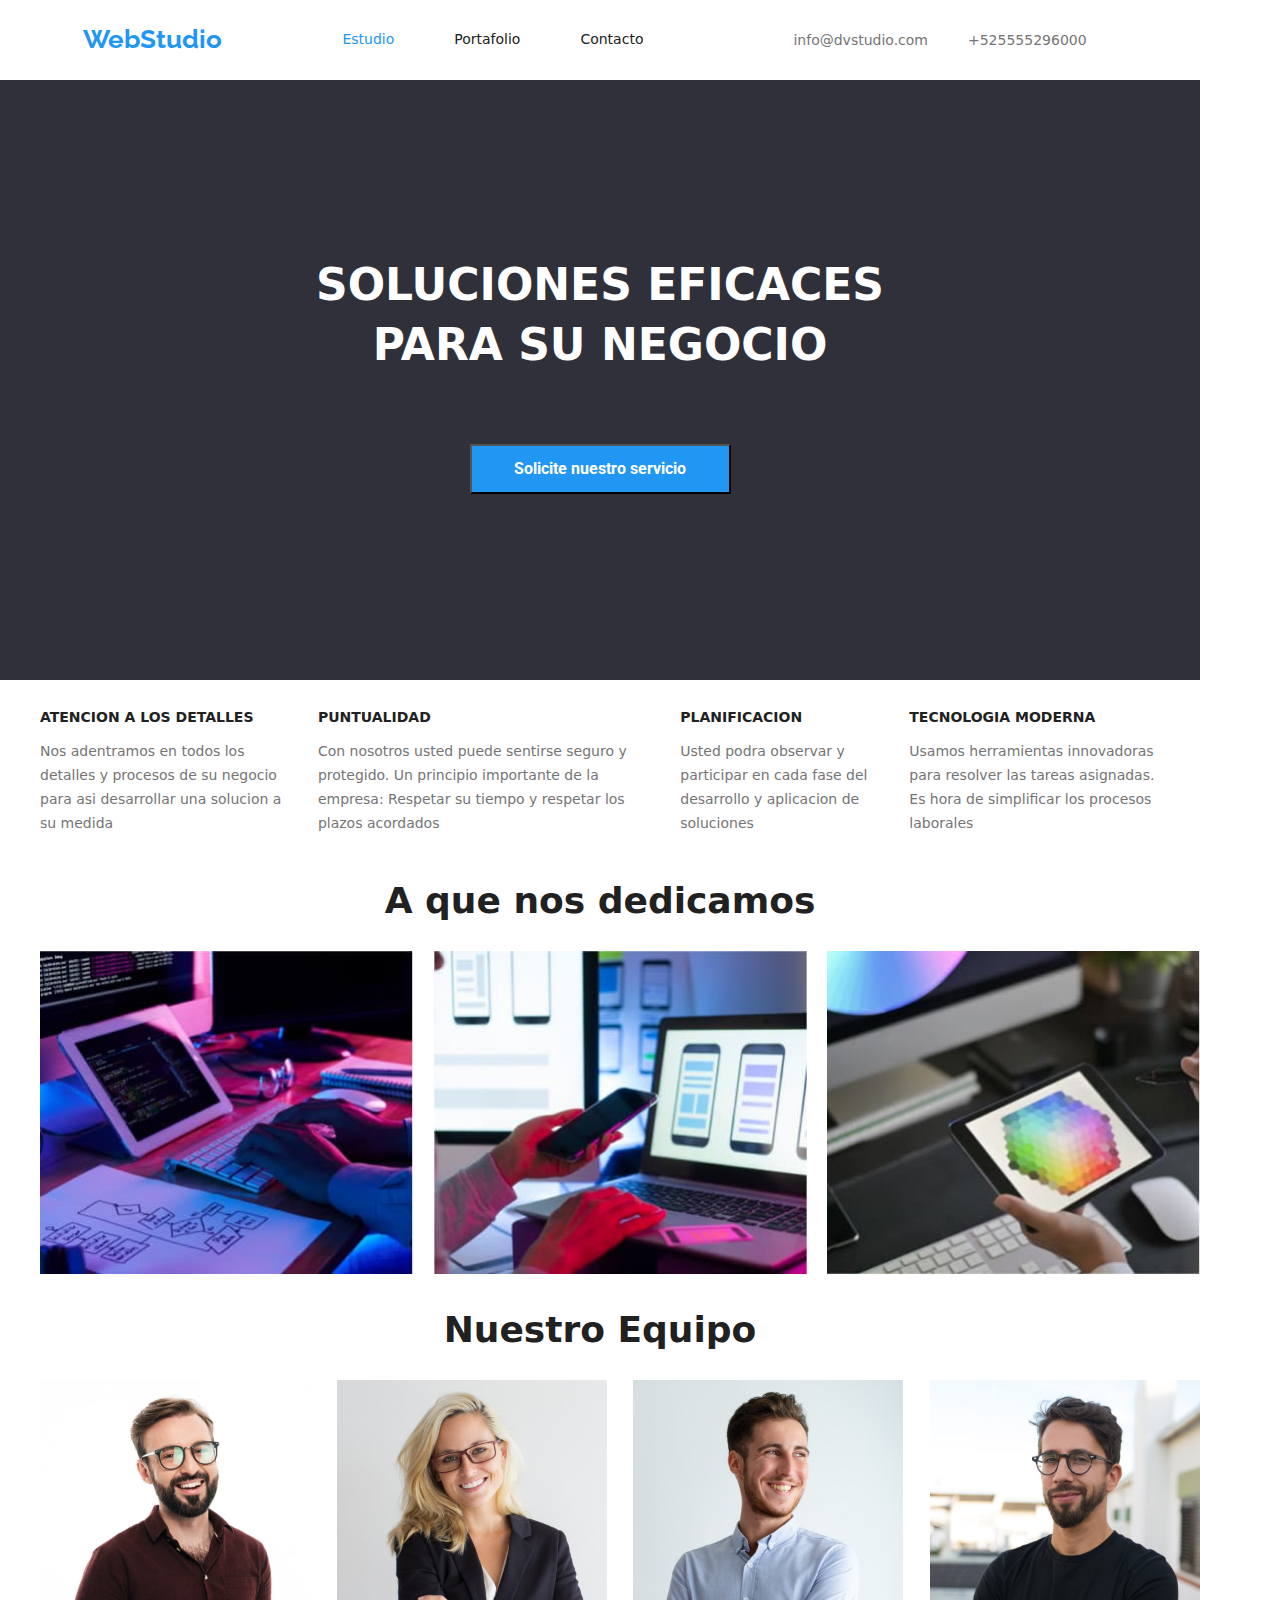
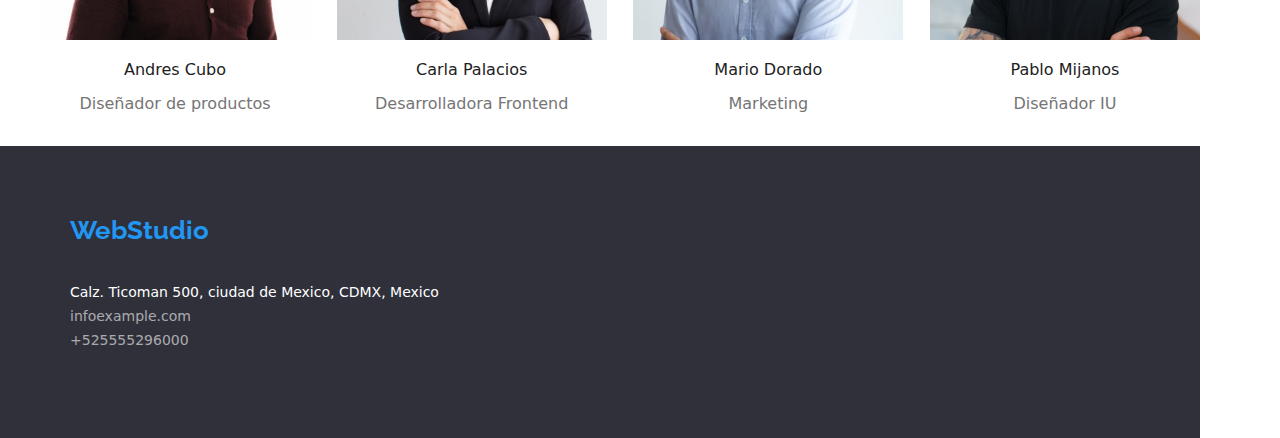
==== index.html @ dcff318e "tarea3" ====
<!DOCTYPE html>
<html lang="en">
<head>
    <meta charset="UTF-8" />
    <meta http-equiv="X-UA-Compatible" content="IE=edge" />
    <meta name="viewport" content="width=device-width, initial-scale=1.0" />
    <link rel="preconnect" href="https://fonts.googleapis.com">
    <link rel="preconnect" href="https://fonts.gstatic.com" crossorigin>
    <link href="https://fonts.googleapis.com/css2?family=Raleway:ital,wght@0,300;0,400;0,500;0,600;0,700;0,800;0,900;1,300;1,400;1,500;1,600;1,700;1,800;1,900&family=Roboto:ital,wght@0,100;0,300;0,400;0,500;0,700;0,900;1,100;1,300;1,400;1,500;1,700;1,900&display=swap" rel="stylesheet">
    <title>Principal</title>
    <link rel="stylesheet" href="./css/styles.css" />
<!--normalizacion-->
<link
    rel="stylesheet"
    href="https://cdnjs.cloudflare.com/ajax/libs/modern-normalize/1.0.0/modern-normalize.min.css"
  />

  </head>
  <body>
    <header>
      <nav class="header-nav">
        <a class="logo" href="#">WebStudio</a>
        <ul class="navigation-list">
          <li class="navegation"><a class="nav-item active" href="./index.html">Estudio</a></li>
          <li class="navegation"><a class="item" href="./Portafolio.html">Portafolio</a></li>
          <li class="navegation"><a class="item" href="#">Contacto</a></li>
        </ul>
        <ul class="contact-section">
          <!--Para envio de correo-->
          <li class="email"><a href="email:info@dvstudio.com">info@dvstudio.com</a></li>
          <!--Para llamadas telefonicas-->
          <li class="tel"><a  href="tel:+52555529600">+525555296000</a></li>
        </ul>
        </nav>
    </header>
    <main>
      <section>
        <div class="titulo">
        <h1 class="h1">SOLUCIONES EFICACES PARA SU NEGOCIO</h1>
        <button type="button" class="boton1">Solicite nuestro servicio</button>
      </div>
      </section>
    
    <section class="ventajas">
      <h2 style="Display: none">El detalle es un elemento principal en el desarrollo</h2>
      <ul class="encabezado">
        <li class="list-ventajas">
          <h3>ATENCION A LOS DETALLES</h3>
          <p>
            Nos adentramos en todos los detalles y procesos de su negocio para
            asi desarrollar una solucion a su medida
          </p>
        </li>
      
        <li class="list-ventajas">
          <h3>PUNTUALIDAD</h3>
          <p>
            Con nosotros usted puede sentirse seguro y protegido. Un principio
            importante de la empresa: Respetar su tiempo y respetar los plazos
            acordados
          </p>
        </li>
        <li class="list-ventajas">
          <h3>PLANIFICACION</h3>
          <p>
            Usted podra observar y participar en cada fase del desarrollo y
            aplicacion de soluciones
          </p>
        </li>
        <li class="list-ventajas">
          <h3>TECNOLOGIA MODERNA</h3>
          <p>
            Usamos herramientas innovadoras para resolver las tareas asignadas.
            Es hora de simplificar los procesos laborales
          </p>
        </li>
      </ul>
    </section>
    <section class="dedicamos">
      <h2>A que nos dedicamos</h2>
      <ul class="imagen">
        <li>
          <img
            src="images/imagen1.jpg"
            alt="Trabajando en la computadora"
            width="373"
          />
        </li>
        <li>
          <img
            src="images/imagen2.jpg"
            alt="Conectando el celular al computador"
            width="373"
          />
        </li>
        <li>
          <img
            src="images/imagen3.jpg"
            alt="Juego de colores en la tablet"
            width="373"
          />
        </li>
      </ul>
    </section>
    <section class="equipo">
      <h2>Nuestro Equipo</h2>
      <ul class="asesores">
        <li>
          <img src="images/imagen4.jpg" alt="Andres Cubo" width="270" />
          <h3>Andres Cubo</h3>
          <p>Diseñador de productos</p>
        </li>
        <li>
          <img src="images/imagen5.jpg" alt="Carla Palacios" width="270" />
          <h3>Carla Palacios</h3>
          <p>Desarrolladora Frontend</p>
        </li>
        <li>
          <img src="images/imagen6.jpg" alt="Mario Dorado" width="270" />
          <h3>Mario Dorado</h3>
          <p>Marketing</p>
        </li>
        <li>
          <img src="images/imagen7.jpg" alt="Pablo Mijangos" width="270" />
          <h3>Pablo Mijanos</h3>
          <p>Diseñador IU</p>
        </li>
      </ul>
    </section>
  </main>
      <footer class="final">
      <a class="logo" href="#">WebStudio</a>
      <address style="font-style: normal;">
        <br />
      <ul class="contacto contacto-footer">
        <li> <a class="ubicacion" href="https://goo.gl/maps/qQAScCdjSYYtqktD9" target="_blank" rel="nopener noreferrer">
        Calz. Ticoman 500, ciudad de Mexico, CDMX, Mexico</a></li>
        <li><a class="correo" href="infoexample.com">infoexample.com</a></li>
        <li><a class="telefono"  href="tel:+525555296000">+525555296000</a></li>
      </ul>
    </address>
    </footer>
    </body>
</html>
---- css/styles.css ----
:root{
    --color1:#2196F3; 
    --color2:#212121;
    --color3:#757575;
    --color4:#2F303A;
    --color5:#FFFFFF;
    --color6: rgba(255, 255, 255, 0.6);}

html {width: 1200px;}
/*----------fuente body---------*/
body {
    font-family: 'Roboto', sans-serif;
}
    /*---------logo---------*/
   .logo {
    font-family: 'Raleway', sans-serif;
    font-size: 26px; font-weight: 700; color:var(--color1); text-decoration: none; }

ul, h1, h2, h3, h4, h5, h6 {
   list-style: none;
}

a {
   color:currentColor; text-decoration: none;
   }
   *{box-sizing: border-box;}

/*----------Enlacees de navegacion---------*/
 .navegation {font-weight: 500; font-size: 14px; line-height: 1.14; color: var(--color2); }

.navegation :hover {color: var(--color1);}
.active{color:#2196F3;}
/*------------------contact---------------------*/
.contact-section > .email > *{
color:var(--color3); font-weight: 500; font-size: 14px; line-height: 1.14; text-decoration: none;
}
   .contact-section > .tel > *{
    color:var(--color3); font-weight: 500; font-size: 14px; line-height: 1.14; text-decoration: none;
   }
   .contact-section :hover{
    color: var(--color4);
   }
   .contact-section :active{
    color: rgb(240, 154, 123);
   }
   .contact-section {list-style: none;}
/*-----------------------titulo------------------------*/
   .titulo {
    background-color: var(--color4);
      }
      .h1 {
        color: var(--color5); font-size: 44px; font-weight: 900; text-align: center; line-height: 1.36;
          }

   .boton1{
        font-weight: 700; font-size: 16px;  color:var(--color5);  background-color: var(--color1); line-height: 1.87; font-family: 'Roboto', sans-serif;
     }
     .titulo :hover{
        background-color: var(--color4)
        ;
     }
     .titulo :active{
        background-color: var(--color1);
     }

     .ventajas h3 {
        color:var(--color2); font-size: 14px; font-weight: 700; line-height: 1.14;
     }
     .ventajas p {
        font-weight: 400; font-size: 14px; color:var(--color3); line-height: 1.71;
     }
     .ventajas h3 {
        list-style: none;
     }

    
   /*-----------------------A que nos dedicamos------------------*/
   .dedicamos h2{
      color:var(--color2); font-size: 36px; font-weight: 700; line-height: 1.16;
   }
   .imagen {list-style: none;}

   /*------------------Nuetro equipo-------------------------*/
   .equipo h2{
      color:var(--color2); font-size: 36px; font-weight: 700; line-height: 1.16;
   }
        
   .asesores h3 {color:var(--color2); font-size: 16px; line-height: 1.18; font-weight: 500; background-color: #FFFFFF;}
   .asesores p {color:var(--color3);font-size: 16px; line-height: 1.18; font-weight: 400;}

   /*-------------------------pie de pagina--------------------*/
  .final {background-color: var(--color4);}
  .contacto .ubicacion{
   color:var(--color5); font-size: 14px; font-weight: 400; text-decoration: none; line-height: 1.71;
  }
.contacto .correo{
   color:var(--color6); font-size: 14px; font-weight: 400; text-decoration: none; line-height: 1.71;
}
.contacto .telefono{
   color:var(--color6); font-size: 14px; font-weight: 400; text-decoration: none; line-height: 1.71;
}
/*-------------------
  
 /*-----------------------------portafolio botones---------------------------*/
 .menu {
   font-size: 16px; font-weight: 500; line-height: 1.62; color: var(--color5);
 }
   .proyect h3{color: var(--color2); font-size: 18px; font-weight: 700; line-height: 2;

   }
   .menu p{
      font-size: 16; font-weight: 400; line-height: 1.87; color: var(--color3);
   }
   .menu :hover{color:var(--color3)}
/*-------------flex box index html----------------------------------*/
.header-nav{display: flex; justify-content: center; align-items: center;height: 80px; }
.navigation-list{display: flex; margin: 50px; }
.navegation{ margin: 30px;}

.contact-section{display: flex; justify-content: space-between;margin: 10px;} 
   .email{margin: 20px;}
.tel{margin: 20px;}

.h1{width: 696px;height: 120;}
.titulo{height: 600px; display: flex; justify-content: center; align-items: center; flex-direction: column;}
.boton1{width: 261px; height: 50px;margin: 40px;}

.encabezado {display: flex;align-items: center; justify-content: space-between;}
.encabezado .p{display: flex; justify-content: center; align-items: center;justify-content: space-between;}
.list-ventajas{margin-right: 30px;}
.dedicamos{text-align: center;}

.imagen{display: flex; align-items: center; justify-content: space-between;}


.asesores{display: flex; align-items:center; justify-content: space-between;}
.equipo{text-align: center;}

/*---------------flex box portafolio---------------*/

.header-nav{display: flex; justify-content: center; align-items: center;height: 80px;}
.menu{display: flex;justify-content: center;}
.button-list{padding: 8px;}
.proyect{display: flex;flex-wrap:wrap;justify-content: space-between;}
.contacto-footer {padding: 0px;}
.final {padding: 70px;}
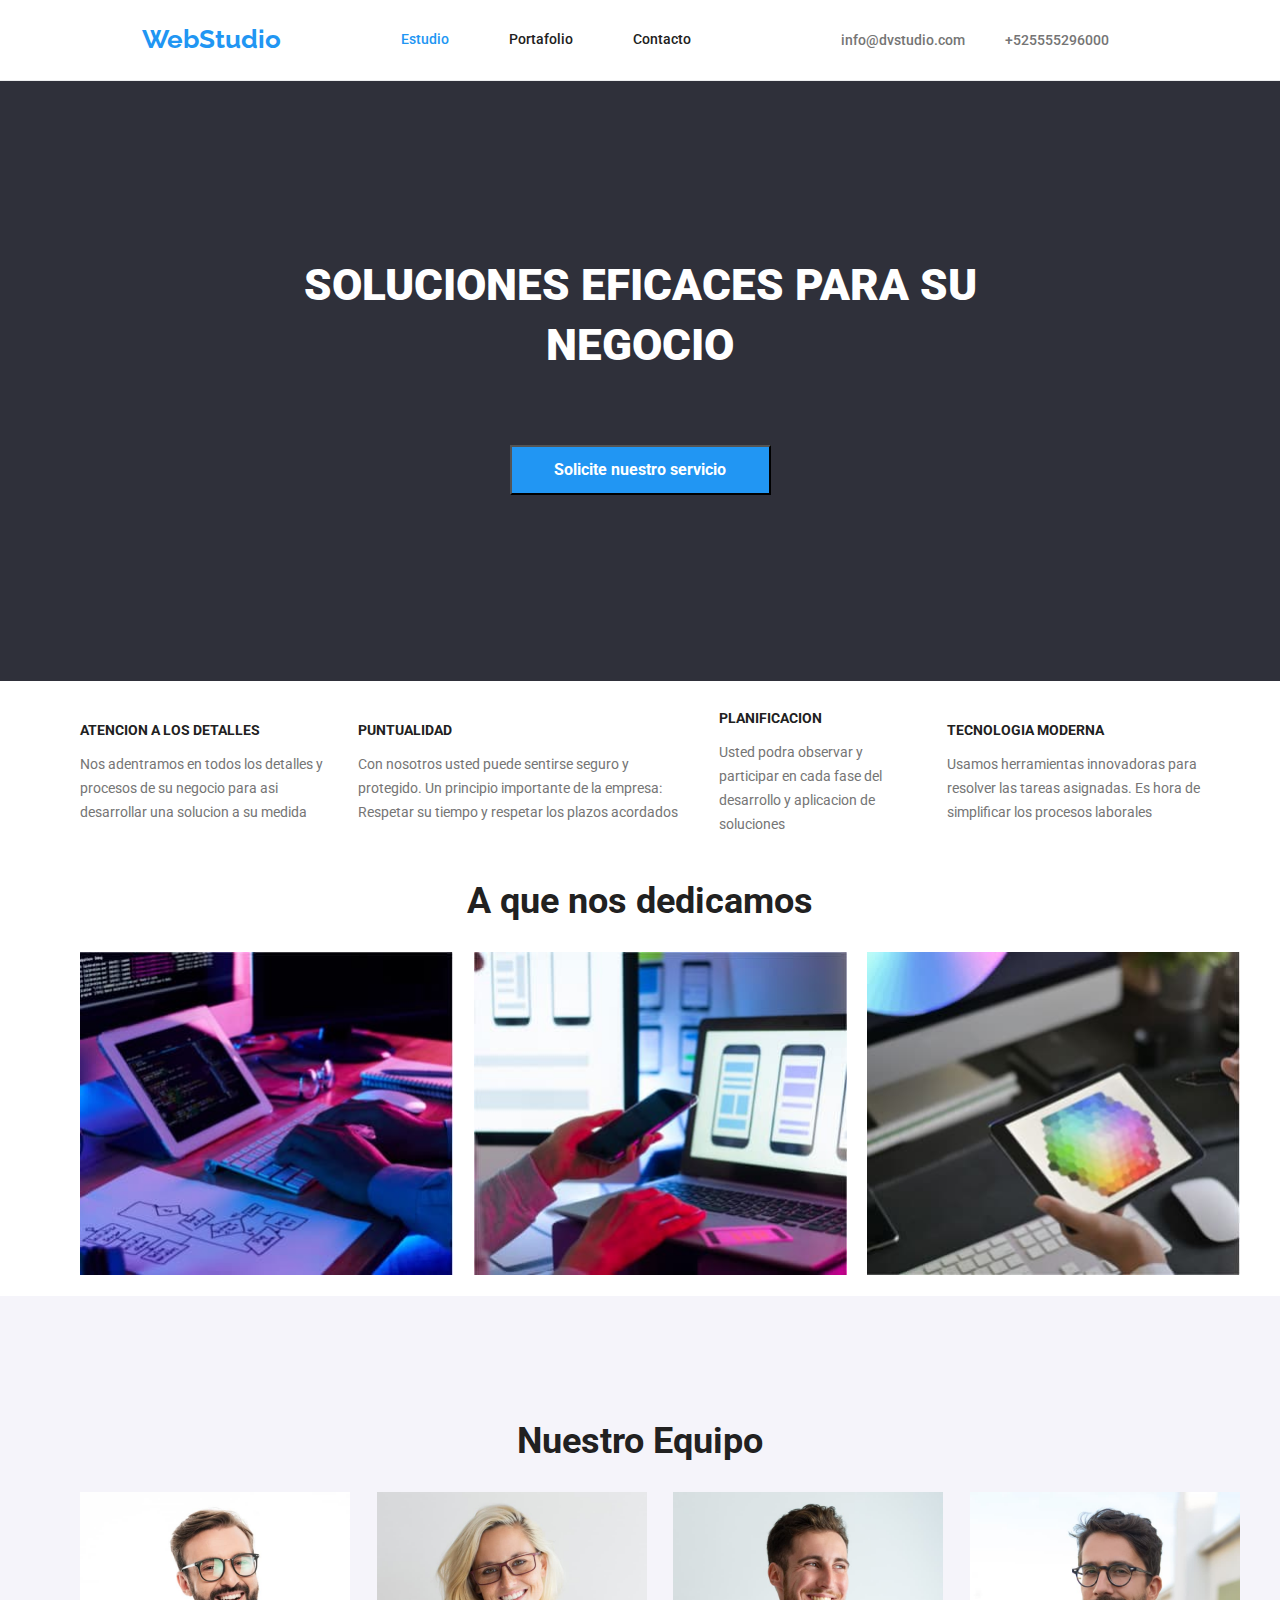
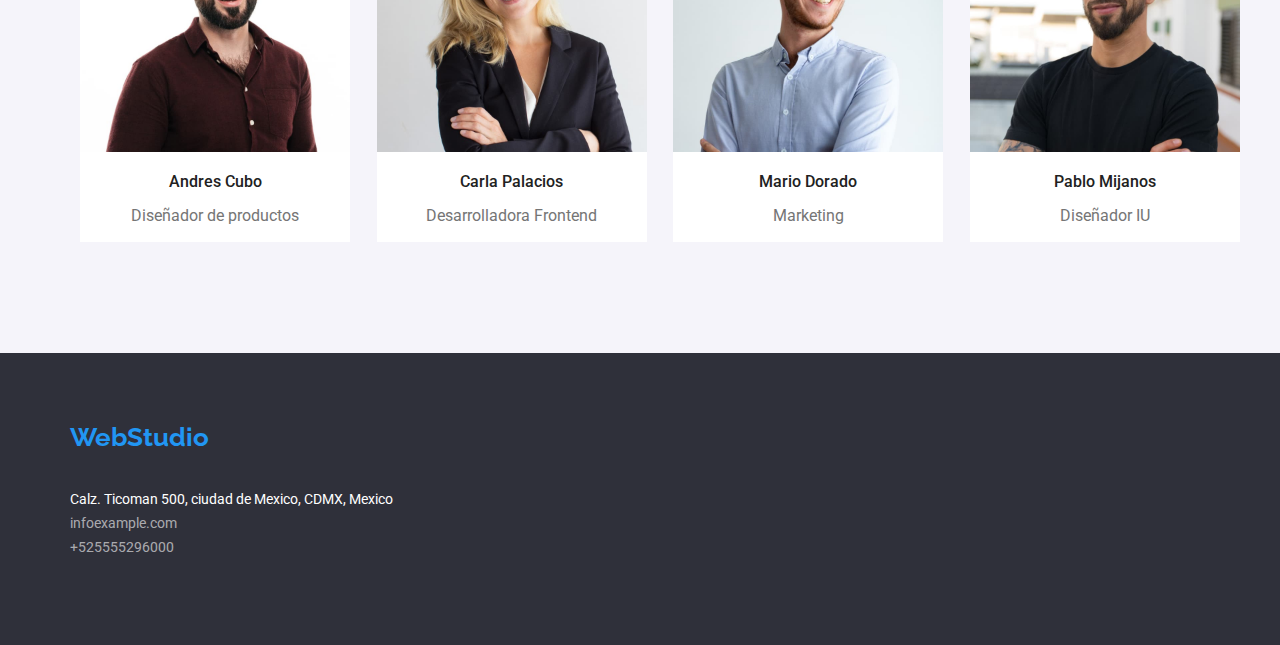
==== commit b5d23871: "revision" ====
--- a/index.html
+++ b/index.html
@@ -8,16 +8,17 @@
     <link rel="preconnect" href="https://fonts.gstatic.com" crossorigin>
     <link href="https://fonts.googleapis.com/css2?family=Raleway:ital,wght@0,300;0,400;0,500;0,600;0,700;0,800;0,900;1,300;1,400;1,500;1,600;1,700;1,800;1,900&family=Roboto:ital,wght@0,100;0,300;0,400;0,500;0,700;0,900;1,100;1,300;1,400;1,500;1,700;1,900&display=swap" rel="stylesheet">
     <title>Principal</title>
-    <link rel="stylesheet" href="./css/styles.css" />
 <!--normalizacion-->
 <link
     rel="stylesheet"
     href="https://cdnjs.cloudflare.com/ajax/libs/modern-normalize/1.0.0/modern-normalize.min.css"
   />
+    <link rel="stylesheet" href="./css/styles.css" />
 
   </head>
   <body>
-    <header>
+    <header style="border-bottom: 1px solid #ececee;">
+      <div class="container">   
       <nav class="header-nav">
         <a class="logo" href="#">WebStudio</a>
         <ul class="navigation-list">
@@ -31,7 +32,8 @@
           <!--Para llamadas telefonicas-->
           <li class="tel"><a  href="tel:+52555529600">+525555296000</a></li>
         </ul>
-        </nav>
+      </nav>
+        </div>
     </header>
     <main>
       <section>
@@ -41,7 +43,7 @@
       </div>
       </section>
     
-    <section class="ventajas">
+    <section class=" container ventajas">
       <h2 style="Display: none">El detalle es un elemento principal en el desarrollo</h2>
       <ul class="encabezado">
         <li class="list-ventajas">
@@ -76,7 +78,7 @@
         </li>
       </ul>
     </section>
-    <section class="dedicamos">
+    <section class="container dedicamos">
       <h2>A que nos dedicamos</h2>
       <ul class="imagen">
         <li>
@@ -102,33 +104,36 @@
         </li>
       </ul>
     </section>
-    <section class="equipo">
+    <section class="equipo" style="padding: 95px 0;">
+      <div class="container">
       <h2>Nuestro Equipo</h2>
       <ul class="asesores">
-        <li>
+        <li style="background-color: white;">
           <img src="images/imagen4.jpg" alt="Andres Cubo" width="270" />
           <h3>Andres Cubo</h3>
           <p>Diseñador de productos</p>
         </li>
-        <li>
+        <li style="background-color: white;">
           <img src="images/imagen5.jpg" alt="Carla Palacios" width="270" />
           <h3>Carla Palacios</h3>
           <p>Desarrolladora Frontend</p>
         </li>
-        <li>
+        <li style="background-color: white;">
           <img src="images/imagen6.jpg" alt="Mario Dorado" width="270" />
           <h3>Mario Dorado</h3>
           <p>Marketing</p>
         </li>
-        <li>
+        <li style="background-color: white;">
           <img src="images/imagen7.jpg" alt="Pablo Mijangos" width="270" />
           <h3>Pablo Mijanos</h3>
           <p>Diseñador IU</p>
         </li>
       </ul>
+    </div>
     </section>
   </main>
       <footer class="final">
+        <div class="container">
       <a class="logo" href="#">WebStudio</a>
       <address style="font-style: normal;">
         <br />
@@ -139,6 +144,7 @@
         <li><a class="telefono"  href="tel:+525555296000">+525555296000</a></li>
       </ul>
     </address>
+    </div>
     </footer>
     </body>
 </html>
--- a/css/styles.css
+++ b/css/styles.css
@@ -6,7 +6,6 @@
     --color5:#FFFFFF;
     --color6: rgba(255, 255, 255, 0.6);}
 
-html {width: 1200px;}
 /*----------fuente body---------*/
 body {
     font-family: 'Roboto', sans-serif;
@@ -19,6 +18,8 @@
 ul, h1, h2, h3, h4, h5, h6 {
    list-style: none;
 }
+
+.container {width: 1200px; margin: 0 auto;}
 
 a {
    color:currentColor; text-decoration: none;
@@ -81,6 +82,7 @@
    .imagen {list-style: none;}
 
    /*------------------Nuetro equipo-------------------------*/
+   .equipo{background: #F5F4FA;}
    .equipo h2{
       color:var(--color2); font-size: 36px; font-weight: 700; line-height: 1.16;
    }
@@ -144,3 +146,8 @@
 .proyect{display: flex;flex-wrap:wrap;justify-content: space-between;}
 .contacto-footer {padding: 0px;}
 .final {padding: 70px;}
+
+ .botton-menu{border-radius: 4px; padding: 6px 22px; border:none;background-color:#F5F4FA ;}
+ .menu :hover{cursor: pointer; color:#FFFFFF;background-color: #2196F3;}
+ .contact-section :hover{color:#2196F3;cursor: pointer;}
+ 